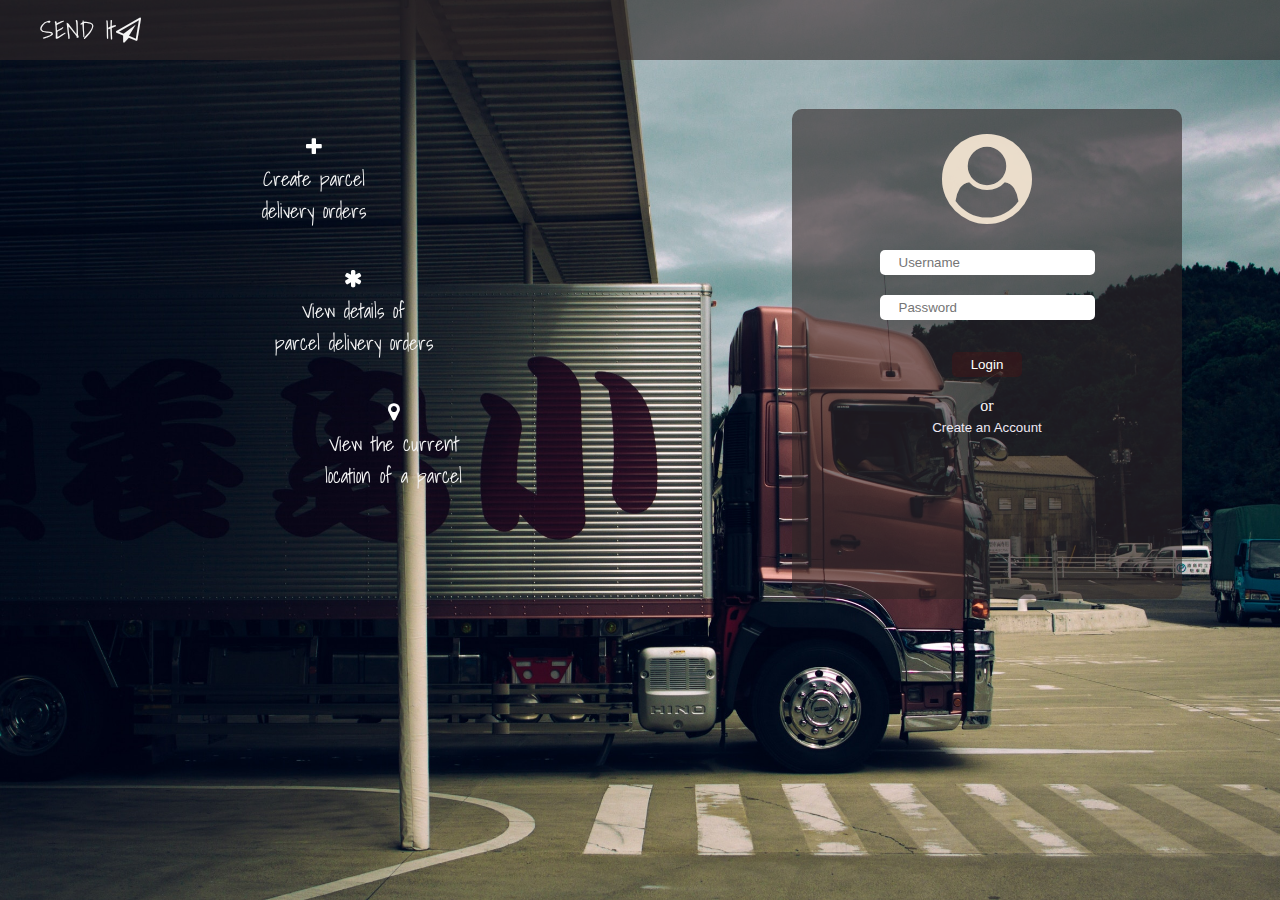
==== index.html @ 05535419 "[Finishes #161681718] Add index file" ====
<!DOCTYPE html>
<html>
<head>
    <meta charset="utf-8" />
    <meta http-equiv="X-UA-Compatible" content="IE=edge">
    <title>SendIT</title>
    <meta name="viewport" content="width=device-width, initial-scale=1">
    <link rel="stylesheet" type="text/css" media="screen" href="assets/styles/index.css" />
    <link rel="stylesheet" href="https://cdnjs.cloudflare.com/ajax/libs/font-awesome/4.7.0/css/font-awesome.min.css">
    <script src="scripts/index.js"></script>
</head>
<body>
    <header>
        <div class="brand">
            <span>SEND It<i class="fa fa-paper-plane-o"></i></span>
        </div>
    </header>
    <section>
        <div class="left_container">
            <table>
                <tr>
                    <td>
                        <i class="fa fa-plus"></i><br>
                        <span>Create parcel <br>delivery orders</span>
                    </td>       
                </tr>
                <tr>
                    <td style="padding-left:80px">
                        <i class="fa fa-asterisk"></i><br>
                        <span>View details of <br>parcel delivery orders</span>
                    </td>         
                </tr>
                <tr>
                    <td style="padding-left:160px">
                        <i class="fa fa-map-marker"></i><br>
                        <span>View the current <br>location of a parcel</span>
                    </td>
                </tr>
            </table>
        </div>
        <div class="right_container">
            <div id="login">
                <div class="icon">
                    <i class="fa fa-user-circle"></i>
                </div><br>
                <form>
                    <input type="text" id="uname" placeholder="Username" required>
                    <input type="password" id="password" placeholder="Password" required><br>
                    <p id="err"></p>
                    <button class="loginButton" onclick="validate_login(); return false;">Login</button><br>  
                    <span>or</span><br>
                    <button class="option" onclick="focussignup()">Create an Account</button>
                </form>
            </div>
            <div id="signup">
                <div class="icon">
                    <i class="fa fa-user-plus"></i>
                </div><br>
                <form>
                    <input type="text" id="fname" placeholder="First Name" required>
                    <input type="text" id="lname" placeholder="Last Name" required>
                    <input type="email" id="email" placeholder="Email" required>
                    <input type="password" id="password" placeholder="Password" required>
                    <input type="password" id="cpassword" placeholder="Confirm Password" required>
                    <p id="err"></p>
                    <button class="signupButton" onclick="validate_signup(); return false;">Create Account</button>  <span style="color:whitesmoke;">or</span> <button class="option" onclick="focusLogin()">Login Instead</button>
                </form>
            </div>
            
        </div>
    </section>
</body>
</html>
---- assets/styles/index.css ----
@import url('https://fonts.googleapis.com/css?family=Shadows+Into+Light');

html{
    background: url(../images/indexBg.jpg) center fixed;
    background-size: cover;
}

header{
    top: 0;
    left: 0;
    z-index: 1;
    position: fixed;
    width: 100%;
    background-color: rgb(48, 39, 39, 0.6);
    height: 60px;
}

.brand{
    float: left;
    color: white;
    font-size: 25px;
    padding: 10px;
    margin-left: 30px;
    font-family: 'Shadows Into Light', cursive;
}

.left_container{
    height: 100%;
    top: 0;
    left: 0;
    position: fixed;
    width: 50%;
    margin-top: 60px;
}

.left_container table{
    margin-left: 10%;
    margin-top: 8%;
    width: 500px;
    height: 400px;
}

.left_container table td{
    font-family: 'Shadows Into Light', cursive;
    text-align: center;
    font-size: 20px;
    color: white;
}

.left_container table td:hover{
    font-weight: bolder;
    font-size: 35px;
}

.right_container{
    background-color: rgb(48, 39, 39, 0.6);
    border-radius: 10px;
    height: 450px;
    float: right;
    margin-right: 90px;
    margin-top: 8%;
    width: 350px;
    padding: 20px;
    z-index: 2;
}

.icon{
    text-align: center;
    font-size: 90px;
    opacity: 0.9;
    color: antiquewhite;
}

#signup{
    margin: auto;
    text-align: center;
    display: none;
}

#login{
    margin: auto;
    text-align: center;
}

.right_container input, .right_container button{
    border: none;
    margin-bottom:20px;
    padding: 5px 19px;
    border-radius: 5px;
}

.loginButton{
    border: none;
    padding: 5px 11px;
    background-color: rgba(82, 18, 18, 0.336);
    color: white;
    cursor: pointer;
}

.option{
    color: rgb(238, 232, 243);
    background-color: inherit;
    cursor: pointer;
}

.signupButton{
    border: none;
    padding: 5px 11px;
    background-color: rgba(82, 18, 18, 0.336);
    color: white;
    cursor: pointer;
}

span{
    color:whitesmoke;
}

#err{
    color:rgb(240, 57, 57);
    font-size: 12px;
    font-weight: bold;
}

@media only screen and (max-width: 800px){
    .left_container{
        display: none;
    }

    .right_container{
        /* margin: auto; */
        display: flex;
        justify-content: center;
        align-items: center;
        width: 60%;
        margin-top: 20%;
    }
    .right_container input{
        width: 150px;
    }
}

@media screen and (max-width: 1000px) and (min-width: 800px){
    .left_container{
        display: block;
        margin-left: 0;
    }
    .left_container table{
        margin-left: 0;
        margin-top: 8%;
        width: 300px;
        height: 400px;
    }
    .right_container{
        float: right;
        margin-right: 10%;
        margin-top: 12%;
        width: 350px;


    }

}
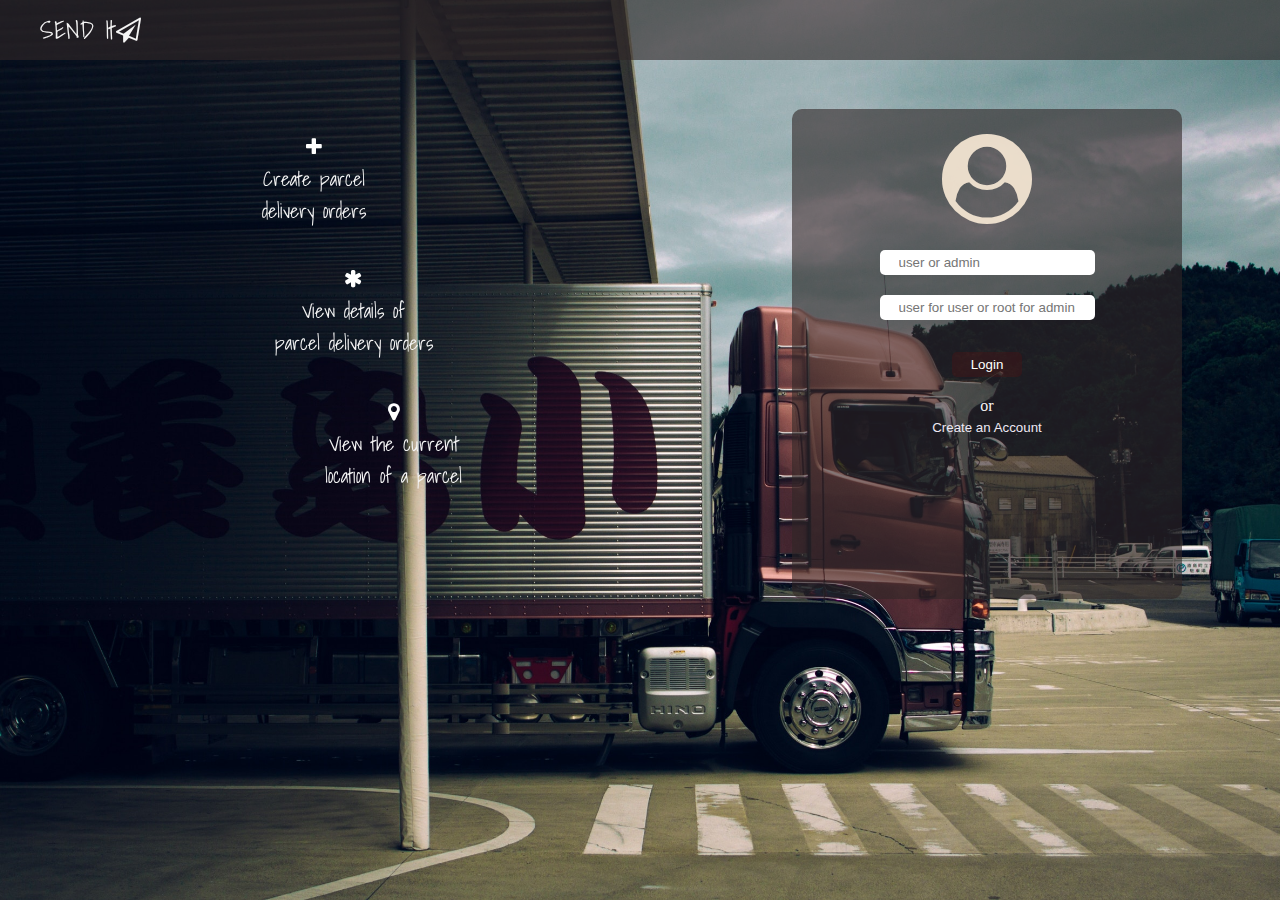
==== commit ad8692e9: "[Finishes #161910996] Make readme more descriptive" ====
--- a/index.html
+++ b/index.html
@@ -44,8 +44,8 @@
                     <i class="fa fa-user-circle"></i>
                 </div><br>
                 <form>
-                    <input type="text" id="uname" placeholder="Username" required>
-                    <input type="password" id="password" placeholder="Password" required><br>
+                    <input type="text" id="uname" placeholder="user or admin" required>
+                    <input type="password" id="password" placeholder="user for user or root for admin" required><br>
                     <p id="err"></p>
                     <button class="loginButton" onclick="validate_login(); return false;">Login</button><br>  
                     <span>or</span><br>
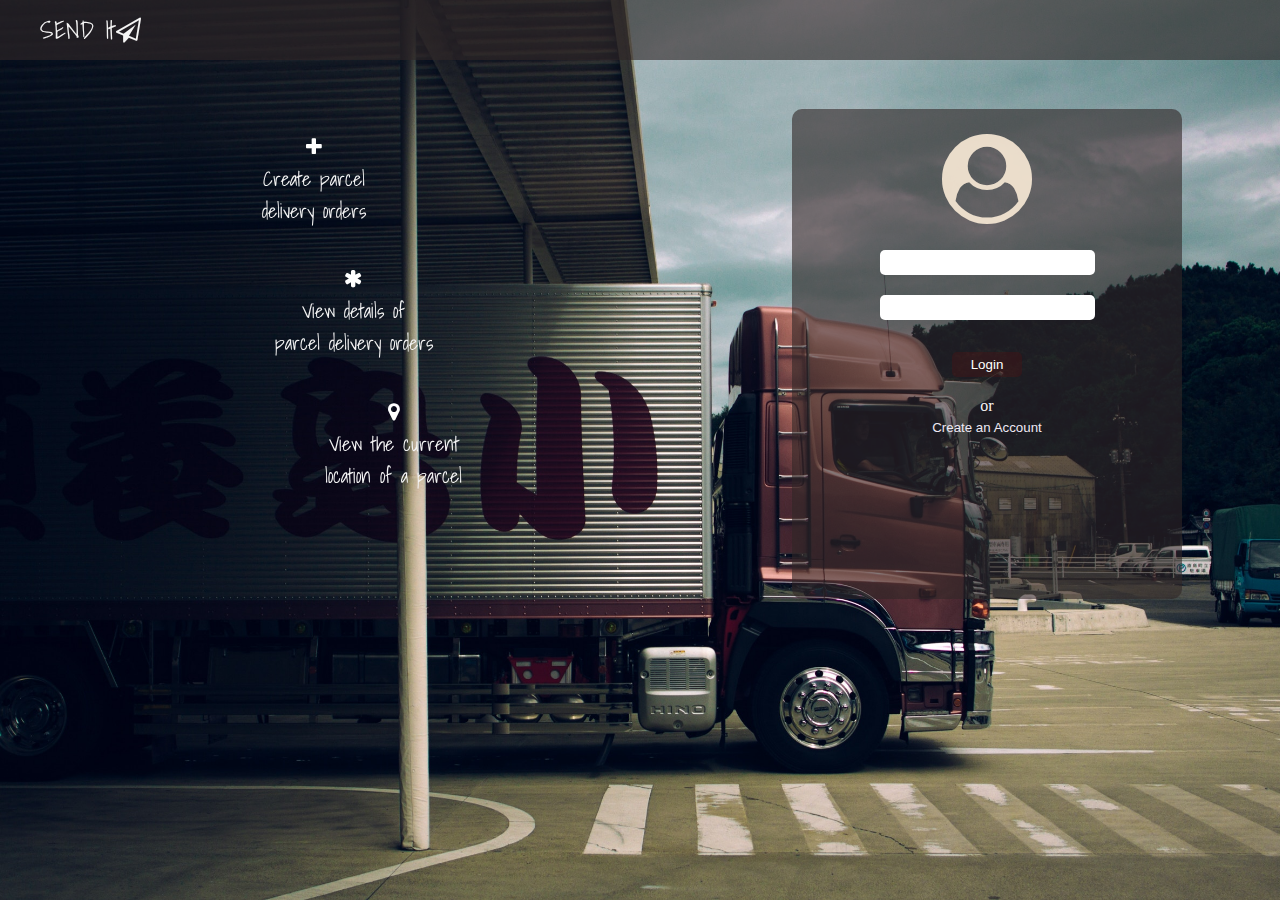
==== commit 5de096b0: "[Finishes #162230974] Power up the login feature" ====
--- a/index.html
+++ b/index.html
@@ -44,8 +44,8 @@
                     <i class="fa fa-user-circle"></i>
                 </div><br>
                 <form>
-                    <input type="text" id="uname" placeholder="user or admin" required>
-                    <input type="password" id="password" placeholder="user for user or root for admin" required><br>
+                    <input type="text" id="user_name" required>
+                    <input type="password" id="user_password" required><br>
                     <p id="err"></p>
                     <button class="loginButton" onclick="validate_login(); return false;">Login</button><br>  
                     <span>or</span><br>
@@ -57,12 +57,10 @@
                     <i class="fa fa-user-plus"></i>
                 </div><br>
                 <form>
-                    <input type="text" id="fname" placeholder="First Name" required>
-                    <input type="text" id="lname" placeholder="Last Name" required>
-                    <input type="email" id="email" placeholder="Email" required>
-                    <input type="password" id="password" placeholder="Password" required>
-                    <input type="password" id="cpassword" placeholder="Confirm Password" required>
-                    <p id="err"></p>
+                    <input type="text" id="user_name" placeholder="User Name" required>
+                    <input type="email" id="user_email" placeholder="Email" required>
+                    <input type="password" id="user_password" placeholder="Password" required>
+                    <p id="errs"></p>
                     <button class="signupButton" onclick="validate_signup(); return false;">Create Account</button>  <span style="color:whitesmoke;">or</span> <button class="option" onclick="focusLogin()">Login Instead</button>
                 </form>
             </div>
--- a/assets/styles/index.css
+++ b/assets/styles/index.css
@@ -115,7 +115,7 @@
     color:whitesmoke;
 }
 
-#err{
+#err, #errs{
     color:rgb(240, 57, 57);
     font-size: 12px;
     font-weight: bold;
@@ -132,7 +132,9 @@
         justify-content: center;
         align-items: center;
         width: 60%;
-        margin-top: 20%;
+        float: none;
+        margin: auto;
+        margin-top: 30%;
     }
     .right_container input{
         width: 150px;
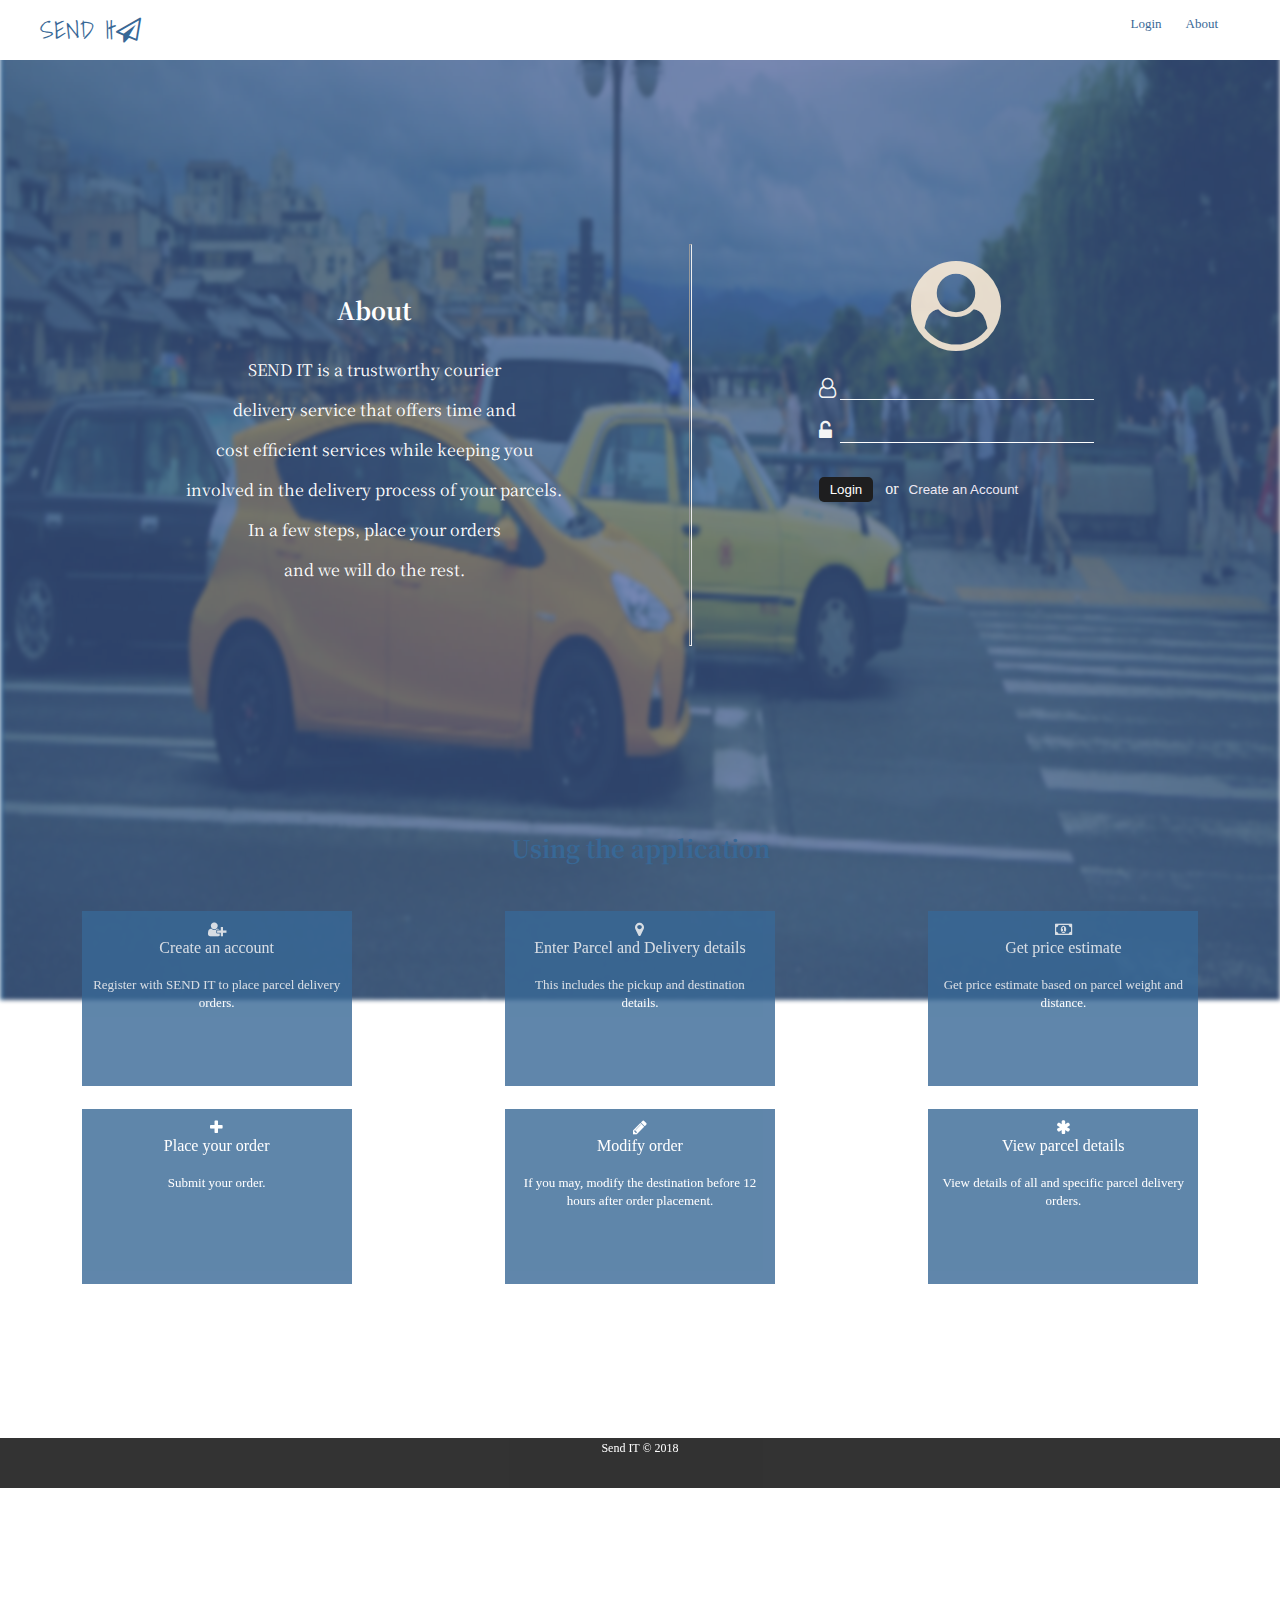
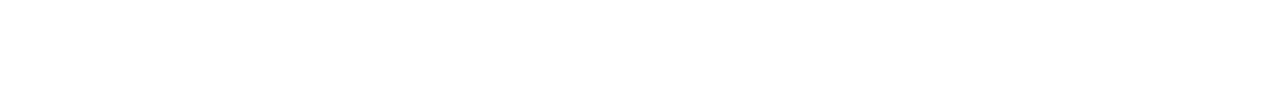
==== commit 7b0a3df8: "Implement pagination" ====
--- a/index.html
+++ b/index.html
@@ -5,67 +5,151 @@
     <meta http-equiv="X-UA-Compatible" content="IE=edge">
     <title>SendIT</title>
     <meta name="viewport" content="width=device-width, initial-scale=1">
+    <link href="../../assets/images/icon.png" rel="icon">
     <link rel="stylesheet" type="text/css" media="screen" href="assets/styles/index.css" />
     <link rel="stylesheet" href="https://cdnjs.cloudflare.com/ajax/libs/font-awesome/4.7.0/css/font-awesome.min.css">
     <script src="scripts/index.js"></script>
+    <script src="scripts/custom.js"></script>
 </head>
 <body>
     <header>
         <div class="brand">
             <span>SEND It<i class="fa fa-paper-plane-o"></i></span>
         </div>
+        <ul>
+            <li><a href="#about"> About</a></li>
+            <li><a href="#login"> Login</a></li>
+        </ul>
     </header>
-    <section>
-        <div class="left_container">
-            <table>
-                <tr>
-                    <td>
-                        <i class="fa fa-plus"></i><br>
-                        <span>Create parcel <br>delivery orders</span>
-                    </td>       
-                </tr>
-                <tr>
-                    <td style="padding-left:80px">
-                        <i class="fa fa-asterisk"></i><br>
-                        <span>View details of <br>parcel delivery orders</span>
-                    </td>         
-                </tr>
-                <tr>
-                    <td style="padding-left:160px">
-                        <i class="fa fa-map-marker"></i><br>
-                        <span>View the current <br>location of a parcel</span>
-                    </td>
-                </tr>
-            </table>
-        </div>
-        <div class="right_container">
-            <div id="login">
-                <div class="icon">
-                    <i class="fa fa-user-circle"></i>
-                </div><br>
-                <form>
-                    <input type="text" id="user_name" required>
-                    <input type="password" id="user_password" required><br>
-                    <p id="err"></p>
-                    <button class="loginButton" onclick="validate_login(); return false;">Login</button><br>  
-                    <span>or</span><br>
-                    <button class="option" onclick="focussignup()">Create an Account</button>
-                </form>
+    <section >
+        <div class="first">
+            <img src="../assets/images/homePg.png">
+            <div class="right_container">
+                <div class="toptext">
+                    <h2>About</h2>
+                        SEND IT is a trustworthy courier<br> 
+                        delivery service that offers time and <br>
+                        cost efficient services while keeping you <br>
+                        involved in the delivery process of your parcels. <br>
+                        In a few steps, place your orders <br>
+                        and we will do the rest.   
+                </div>
+
+                <hr>
+
+                <div id="login">
+                    <div class="icon">
+                        <i class="fa fa-user-circle"></i>
+                    </div><br>
+                    <form>
+                        <span id="ics"><i class="fa fa-user-o "></i></span>  <input type="text" id="login_name" required><br>
+                        <span id="ics"><i class="fa fa-unlock-alt"></i></span> &nbsp;<input type="password" id="login_password" required><br>
+                        <p id="err"></p>
+                        <button class="loginButton" onclick="login(); return false;">Login</button> &nbsp;
+                        <span>or</span>
+                        <button class="option" onclick="signupContainer();">Create an Account</button>
+                    </form>
+                </div>
+
+                <div id="signup">
+                    <div class="icon">
+                        <i class="fa fa-user-plus"></i>
+                    </div><br>
+                    <form name="signupform">
+                        <!-- <span id="ics"><i class="fa fa-user-o "></i></span> <input type="text" id="user_name" placeholder="User Name" pattern="[A-Za-z]+" title="Must be letters" required><br> -->
+                        <div class="tooltip">
+                            <span id="ics"><i class="fa fa-user-o "></i></span> <input type="text" id="user_name" placeholder="User Name" pattern="[A-Za-z]+" title="Must be letters" required>
+                            <span id="err1"></span>
+                        </div><br>
+                        <div class="tooltip">
+                            <span id="ics"><i class="fa fa-envelope-o "></i></span> <input type="email" id="user_email" placeholder="Email" pattern="[a-z0-9._%+-]+@[a-z0-9.-]+\.[a-z]{2,}$" title="Please enter a valid email addess. For example example@gmail.com" required><br>
+                            <span id="er2"></span>
+                            <span class="tooltiptext" id="errs"></span>
+                        </div><br>
+                        <!-- <p id="err1"></p> -->
+                        <!-- <span id="ics"><i class="fa fa-envelope-o "></i></span> <input type="email" id="user_email" placeholder="Email" pattern="[a-z0-9._%+-]+@[a-z0-9.-]+\.[a-z]{2,}$" title="Please enter a valid email addess. For example example@gmail.com" required><br>
+                        <p id="err2"></p> -->
+                        <span id="ics"><i class="fa fa-phone "></i></span> 
+                        <select id="country" name="country">
+                            <option data-countryCode="UG" value="256" selected>UG (+256)</option>
+                        </select> <input type="tel" id="user_mobile" placeholder="0772123456" pattern="[0][7][1-9][0-9][0-9]{3}[0-9]{3}" maxlength="10" minlength="10" title="Must start with 07 and be 10 numbers long" required>
+                        <span id="er3"></span><br>
+                        <span id="ics"><i class="fa fa-unlock-alt "></i></span> &nbsp;<input type="password" id="user_password" placeholder="Password" required pattern=".{9,}" title="Must be more 9 or more characters long">
+                        <span id="er4"></span><br>
+                        <span id="ics"><i class="fa fa-unlock-alt "></i></span> &nbsp;<input type="password" id="confirm_user_password" placeholder="Confirm Password" required>
+                        <p id="passworderr"></p>
+                        <!-- <p id="errs"></p> -->
+                        <button class="signupButton" onclick="signup(); return false;">Create Account</button>&nbsp;  <span style="color:whitesmoke;"> or</span>  <button class="option" onclick="loginContainer();">Login Instead</button>
+                    </form>
+                </div>
             </div>
-            <div id="signup">
-                <div class="icon">
-                    <i class="fa fa-user-plus"></i>
-                </div><br>
-                <form>
-                    <input type="text" id="user_name" placeholder="User Name" required>
-                    <input type="email" id="user_email" placeholder="Email" required>
-                    <input type="password" id="user_password" placeholder="Password" required>
-                    <p id="errs"></p>
-                    <button class="signupButton" onclick="validate_signup(); return false;">Create Account</button>  <span style="color:whitesmoke;">or</span> <button class="option" onclick="focusLogin()">Login Instead</button>
-                </form>
+        </div>   
+    </section>   
+
+    <section >
+        <div id="about">
+            <div class="abouttext">
+                <h2>About</h2>
+                <p>
+                    SEND IT is a trustworthy courier delivery service that offers time and
+                    cost efficient services while keeping you involved in the delivery process of your parcels.
+                    In a few steps, place your orders and we will do the rest.  
+                </p> 
             </div>
-            
+            <div class="text">
+                <h2>Using the application</h2>
+            </div>
+                
+            <div class="grid-container">
+                <div>
+                    <i class="fa fa-user-plus"></i><br>Create an account<br><br>
+                    <span>Register with SEND IT to place parcel delivery orders.</span>
+                </div>
+                    
+                <div>
+                    <i class="fa fa-map-marker"></i><br>Enter Parcel and Delivery details<br><br>
+                    <span> This includes the pickup and destination details.</span>
+                </div>
+                
+                <div>
+                    <i class="fa fa-money"></i><br>Get price estimate<br><br>
+                    <span>Get price estimate based on parcel weight and distance.</span>
+                </div>
+
+                <div>
+                    <i class="fa fa-plus"></i><br>Place your order<br><br>
+                    <span>Submit your order.</span>
+                </div>
+
+                <div>
+                    <i class="fa fa-pencil"></i><br>Modify order<br><br>
+                    <span>If you may, modify the destination before 12 hours after order placement.</span>
+                </div>
+                    
+                <div>
+                    <i class="fa fa-asterisk"></i><br>View parcel details<br><br>
+                    <span>View details of all and specific parcel delivery orders.</span>
+                </div>  
+            </div>
         </div>
     </section>
+
+    <div id="popup" class="popup">
+        <div class="popup-content">
+            <div class="popup-header">
+            </div>
+            <div class="popup-body">
+                <p id="msg"></p>
+            </div>
+            <div class="popup-footer">
+                <button id="ok">OK</button>
+            </div>
+        </div>
+    </div>
+
+    <footer>
+        <span>Send IT &copy; 2018</span>
+    </footer>
+
 </body>
 </html>--- a/assets/styles/index.css
+++ b/assets/styles/index.css
@@ -1,9 +1,49 @@
 @import url('https://fonts.googleapis.com/css?family=Shadows+Into+Light');
+@import url('https://fonts.googleapis.com/css?family=Noto+Serif+TC');
+
+.tooltip {
+    position: relative;
+    /* display: inline-block; */
+  }
+  
+  .tooltip .tooltiptext {
+    display: none;
+    /* visibility: hidden; */
+    width:250px;
+    background-color: white;
+    color: red;
+    text-align: center;
+    border-radius: 6px;
+    padding: 1px 0;
+    position: absolute;
+    z-index: 1;
+    top: 70%;
+    left: 30%;
+    margin-left: -60px;
+  }
+  
+  .tooltip .tooltiptext::after {
+    content: "";
+    position: absolute;
+    bottom: 100%;
+    left: 50%;
+    margin-left: -5px;
+    border-width: 5px;
+    border-style: solid;
+    border-color: transparent transparent white transparent;
+  }
+  
+  .tooltip:hover .tooltiptext {
+    visibility: visible;
+  }
+
+
 
 html{
-    background: url(../images/indexBg.jpg) center fixed;
-    background-size: cover;
-}
+    /* background-color: rgb(56, 104, 150); */
+    background-color: white;
+}
+
 
 header{
     top: 0;
@@ -11,58 +51,188 @@
     z-index: 1;
     position: fixed;
     width: 100%;
-    background-color: rgb(48, 39, 39, 0.6);
+    /* background-color:rgb(56, 104, 150, 0.8); */
+    background-color: white;
+    color: rgb(56, 104, 150);
+    /* opacity: 0.8; */
     height: 60px;
+    margin-bottom: 10%;
 }
 
 .brand{
     float: left;
-    color: white;
     font-size: 25px;
     padding: 10px;
     margin-left: 30px;
     font-family: 'Shadows Into Light', cursive;
 }
 
-.left_container{
+.brand span{
+    color: rgb(56, 104, 150);
+}
+
+ul{
+    list-style-type: none;
+    margin: 0;
+    padding: 0;
+    overflow: hidden;
+    margin-right: 50px;  
+}
+
+li{
+    float: right;   
+}
+
+li a {
+    display: inline-block;
+    /* color: white; */
+    color: rgb(56, 104, 150);
+    text-align: center;
+    padding: 16px 12px;
+    text-decoration: none;
+    font-size: 13px;
+    height: 28px;
+}
+
+li a:hover{
+    /* background-color: white;
+    color: rgb(30, 30, 31); */
+    background-color: rgb(56, 104, 150);
+    color: white;
+}
+
+.first{
+    /* margin-top: 10%; */
+    margin-bottom: 10%;
     height: 100%;
+    background-color: rgb(253, 253, 253);
+
     top: 0;
+    position: absolute;
     left: 0;
-    position: fixed;
-    width: 50%;
-    margin-top: 60px;
-}
-
-.left_container table{
-    margin-left: 10%;
-    margin-top: 8%;
-    width: 500px;
-    height: 400px;
-}
-
-.left_container table td{
-    font-family: 'Shadows Into Light', cursive;
+    background-position: center;
+    width: 100%;
+    padding-top: 100px;
+}
+
+.first img{
+    top: 0;
+    position: absolute;
+    left: 0;
+    background-position: center;
+    width: 100%;
+    height:100%;
+    filter: blur(2px);
+    -webkit-filter: blur(2px);
+    
+    
+}
+
+.right_container{
+    padding-top: 10%;
+    display: grid;
+    align-content: space-evenly;
+    grid-template-columns: auto auto auto;
+    grid-gap: 10px;
+    padding: 10px;
+    /* background-color: rgb(56, 104, 150, 0.8); */
+    border-radius: 10px;
+    height: 70%;
+    width: 80%;
+    padding: 30px;
+    margin: auto;
+    /* z-index: 2; */
+    position: relative;
+    /* margin-bottom: 10%; */
+}
+
+.right-container > div{
     text-align: center;
-    font-size: 20px;
-    color: white;
-}
-
-.left_container table td:hover{
-    font-weight: bolder;
-    font-size: 35px;
-}
-
-.right_container{
-    background-color: rgb(48, 39, 39, 0.6);
-    border-radius: 10px;
-    height: 450px;
+    padding: 20px;
+    width: 150px;
+}
+
+.right_container input, .right_container button{
+    border: none;
+    margin-bottom:20px;
+    /* padding: 5px 19px; */ 
+}
+
+.right_container input{
+    background-color: inherit;
+    border-bottom-color: white;
+    border-bottom-width: 1px;
+    border-bottom-style: ridge;
+    color: white;
+    width: 250px;
+}
+
+#user_mobile{
+    width: 160px;
+}
+
+#country{
+    /* background-color: rgb(56, 104, 150); */
+    background-color:  rgb(30, 30, 31);
+    border: none;
+    padding: 3px;
+    border-radius: 5px;
+    color: white;
+}
+
+input:focus:invalid, input:invalid {
+    /* insert your own styles for invalid form input */
+    -moz-box-shadow: none;
+    /* border-color: red; */
+    color: rgb(218, 12, 12);
+    font-size: 14px;
+    /* opacity: 0.8; */
+  }
+
+.right_container .loginButton, .right_container .signupButton{
+    padding: 5px 11px;
+    background-color:  rgb(30, 30, 31);
+    color: white;
+    cursor: pointer;
+    border-radius: 5px;
+}
+
+#signup, #login{
+    /* text-align: center; */
+    margin: auto;
+    margin-top:5%;   
+}
+
+#signup{
+    display: none;
+}
+
+#ics{
+    font-size:20px;
+}
+
+::placeholder{ 
+    color: rgb(216, 214, 214);
+    opacity: 1;
+}
+
+#err, #errs, #passworderr{
+    color:rgb(240, 57, 57);
+    font-size: 14px;
+    font-weight: bold;
+}
+
+/* #err1, #err2{
+    
+    font-size: 12px;
+    margin-top: 0;
+    color: rgb(219, 13, 13);
+    width:250px;
+    font-family: 'Noto Serif TC', serif;
+    background-color: #fefefe;
     float: right;
-    margin-right: 90px;
-    margin-top: 8%;
-    width: 350px;
-    padding: 20px;
-    z-index: 2;
-}
+    margin-left: 30px;
+} */
 
 .icon{
     text-align: center;
@@ -71,94 +241,456 @@
     color: antiquewhite;
 }
 
-#signup{
-    margin: auto;
-    text-align: center;
-    display: none;
-}
-
-#login{
-    margin: auto;
-    text-align: center;
-}
-
-.right_container input, .right_container button{
-    border: none;
-    margin-bottom:20px;
-    padding: 5px 19px;
-    border-radius: 5px;
-}
-
-.loginButton{
-    border: none;
-    padding: 5px 11px;
-    background-color: rgba(82, 18, 18, 0.336);
-    color: white;
-    cursor: pointer;
-}
-
 .option{
     color: rgb(238, 232, 243);
     background-color: inherit;
     cursor: pointer;
 }
 
-.signupButton{
-    border: none;
-    padding: 5px 11px;
-    background-color: rgba(82, 18, 18, 0.336);
-    color: white;
-    cursor: pointer;
-}
-
 span{
     color:whitesmoke;
 }
 
-#err, #errs{
-    color:rgb(240, 57, 57);
+hr{
+    width:1px; 
+    height:400px;
+}
+
+.abouttext{
+    display: none;
+}
+
+.text{
+    /* color: black; */
+    color: rgb(56, 104, 150);
+}
+
+.toptext, .abouttext{
+    color: white;
+}
+
+.text, .toptext, .abouttext{
+    text-align: center;
+    font-family: 'Noto Serif TC', serif;
+    line-height: 30pt;
+}
+
+
+
+.toptext{
+    margin-top:7%;
+}
+
+.grid-container {
+    display: grid;
+    height: 400px;
+    align-content: space-evenly;
+    grid-template-columns: auto auto auto;
+    grid-gap: 10px;
+    /* background-color: rgb(56, 104, 150); */
+    padding: 10px;
+    position: relative;
+    z-index: 1;
+    
+    
+}
+
+#about{
+    /* background-color: rgb(56, 104, 150); */
+    /* background-color: green; */
+    margin: auto;
+    /* padding: 50px; */
+    margin-top: 800px;
+    height: 100%;
+    position: absolute;
+    display: block;
+    /* justify-content: center; */
+    /* align-items: center; */
+    width: 100%;
+    left: 0;
+    /* padding-bottom: 30px; */
+}
+  
+.grid-container > div {
+    /* background-color: rgba(250, 248, 248, 0.8); */
+    /* background-color: black; */
+    background-color: rgb(56, 104, 150);
+    opacity: 0.8;
+    text-align: center;
+    padding: 10px;
+    font-size: 16px;
+    width: 250px;
+    margin: auto;
+    border-color: black;
+    border-width: 10px;
+    color: white;
+    height: 155px;
+}
+
+.grid-container > div span {
+    font-size: 13px;
+    color: white;
+}
+
+
+.popup {
+    display: none; 
+    position: fixed; 
+    z-index: 1; 
+    padding-top: 100px;
+    left: 0;
+    top: 0;
+    width: 100%; 
+    height: 100%; 
+    overflow: auto; 
+    background-color: rgba(0,0,0,0.4);
+}
+
+.popup-content {
+    background-color: #fefefe;
+    margin: auto;
+    border: 1px solid #888;
+    width: 32%;
+}
+
+.popup-header {
+    padding: 22px 16px;
+    background-color:rgb(56, 104, 150);
+    color: white;
     font-size: 12px;
-    font-weight: bold;
-}
-
-@media only screen and (max-width: 800px){
-    .left_container{
+}
+
+.popup-body {
+    padding: 3%;
+    font-size: 17px;
+    color: rgb(30, 30, 31);    
+}
+
+.popup-footer {
+    padding: 22px 16px;
+    background-color:rgb(56, 104, 150);
+    color: white;
+    font-size: 12px;
+}
+
+.popup-footer button {
+    padding: 5px 15px;
+    color: rgb(30, 30, 31);
+    font-size: 12px;
+    border: none;
+    border-radius: 3px;
+    margin-left: 45%;
+}
+
+.popup-footer button:hover {
+    color: rgb(30, 30, 31);
+    background-color: white;
+}
+
+
+footer{
+    /* bottom: 0;
+    left: 0;
+    position: relative;
+    right: 0; */
+    width: 100%;
+    /* background-color: rgb(56, 104, 150); */
+    background-color: black;
+    opacity: 0.8;
+    height: 50px;
+    text-align: center;
+    right: 0;
+    margin: auto;
+    /* padding: 50px; */
+    margin-top: 1430px;
+    /* height: 100%; */
+    position: absolute;
+    /* display: block; */
+    /* justify-content: center; */
+    /* align-items: center; */
+    /* width: 100%; */
+    /* left: 0; */
+    /* padding-bottom: 100px; */
+    
+}
+
+footer span{
+    color: white;
+    font-size: 12px;
+    padding-top: 50px;
+}
+
+@media only screen and (max-width: 400px){
+    .toptext, hr{
+        display: none
+    }
+
+    .brand{
+        /* font-size: 20px; */
+        margin-left: 5px;
+    }
+    
+    ul{
+        margin-right: 0px;  
+    }
+    
+    .first{
+        margin-top: 40%;
+    }
+    
+    .first img{
+        /* height:130%; */
+        
+    }
+    
+    .right_container{
+        height: 450px;
+        width: 60%;
+    }
+        
+    .right_container .loginButton, .right_container .signupButton{
+        font-size: 10px;
+    }
+    
+    .right_container input{
+        width: 80%;
+    }
+
+    #ics{
+        font-size:15px;
+    }
+        
+    #err, #errs{
+        font-size: 12px;
+    }
+    
+    .option{
+        font-size: 10px;
+    }
+    
+    span{
+        font-size: 10px;
+    }
+    
+  
+    .abouttext{
+        display: block;
+        line-height: 25pt;
+        font-size: 12px;
+    }
+
+    .text{
         display: none;
     }
-
+    
+    #about{
+        background-color: rgb(30, 30, 31);
+        margin: auto;
+        padding: 50px;
+        margin-top: 15%;
+    }
+   
+    
+    .grid-container {
+        grid-template-columns: auto auto;
+        justify-content: center;  
+    }
+     
+    .grid-container > div {
+        padding: 10px;
+        font-size: 12px;
+        width: 100px;
+        height: 100px;
+    }
+    
+    .grid-container > div span {
+        font-size: 8px;
+    }
+    
+    .popup {
+        display: none; 
+        position: fixed; 
+        z-index: 1; 
+        padding-top: 100px;
+        left: 0;
+        top: 0;
+        width: 100%; 
+        height: 100%; 
+        overflow: auto; 
+        background-color: rgba(0,0,0,0.4);
+    }
+    
+    .popup-content {
+        background-color: #fefefe;
+        margin: auto;
+        border: 1px solid #888;
+        width: 32%;
+    }
+    
+    .popup-header {
+        padding: 22px 16px;
+        background-color:rgb(30, 30, 31);
+        color: white;
+        font-size: 12px;
+    }
+    
+    .popup-body {
+        padding: 3%;
+        font-size: 15px;
+        color: rgb(30, 30, 31);    
+    }
+    
+    .popup-footer {
+        padding: 22px 16px;
+        background-color:rgb(30, 30, 31);
+        color: white;
+        font-size: 12px;
+    }
+    
+    .popup-footer button {
+        padding: 5px 15px;
+        color: rgb(30, 30, 31);
+        font-size: 12px;
+        border: none;
+        border-radius: 3px;
+        margin-left: 45%;
+    }
+    
+}
+
+@media only screen and (max-width: 700px) and (min-width: 400px){
+    .toptext, hr{
+        display: none
+    }
+
+    .brand{
+        font-size: 20px;
+        margin-left: 10px;
+    }
+    
+    ul{
+        margin-right: 10px;  
+    }
+    
+    .first{
+        margin-top: 20%;
+    }
+    
+    .first img{
+        height:90%;
+        
+    }
+    
     .right_container{
-        /* margin: auto; */
-        display: flex;
-        justify-content: center;
-        align-items: center;
-        width: 60%;
-        float: none;
+        height: 350px;
+        width: 70%;
+    }
+        
+    .option, span, .right_container .loginButton, .right_container .signupButton{
+        font-size: 11px;
+    }
+    
+    .right_container input{
+        width: 90%;
+    }
+
+    #ics{
+        font-size:15px;
+    }
+        
+    #err, #errs{
+        font-size: 12px;
+    }
+    
+  
+    .abouttext{
+        display: block;
+        line-height: 25pt;
+        font-size: 14px;
+    }
+
+    .text{
+        display: none;
+    }
+    
+    #about{
+        margin-top: 10%;
+    }
+   
+    
+    .grid-container {
+        grid-template-columns: auto auto;
+        justify-content: center;  
+    }
+     
+    .grid-container > div {
+        padding: 10px;
+        font-size: 13px;
+        width: 120px;
+        height: 120px;
+    }
+    
+    .grid-container > div span {
+        font-size: 9px;
+    }
+    
+    .popup {
+        display: none; 
+        position: fixed; 
+        z-index: 1; 
+        padding-top: 100px;
+        left: 0;
+        top: 0;
+        width: 100%; 
+        height: 100%; 
+        overflow: auto; 
+        background-color: rgba(0,0,0,0.4);
+    }
+    
+    .popup-content {
+        background-color: #fefefe;
         margin: auto;
-        margin-top: 30%;
-    }
-    .right_container input{
-        width: 150px;
-    }
-}
-
-@media screen and (max-width: 1000px) and (min-width: 800px){
-    .left_container{
-        display: block;
-        margin-left: 0;
-    }
-    .left_container table{
-        margin-left: 0;
-        margin-top: 8%;
-        width: 300px;
-        height: 400px;
-    }
-    .right_container{
-        float: right;
-        margin-right: 10%;
-        margin-top: 12%;
-        width: 350px;
-
-
-    }
-
-}+        border: 1px solid #888;
+        width: 32%;
+    }
+    
+    .popup-header {
+        padding: 22px 16px;
+        background-color:rgb(30, 30, 31);
+        color: white;
+        font-size: 12px;
+    }
+    
+    .popup-body {
+        padding: 3%;
+        font-size: 15px;
+        color: rgb(30, 30, 31);    
+    }
+    
+    .popup-footer {
+        padding: 22px 16px;
+        background-color:rgb(30, 30, 31);
+        color: white;
+        font-size: 12px;
+    }
+    
+    .popup-footer button {
+        padding: 5px 15px;
+        color: rgb(30, 30, 31);
+        font-size: 12px;
+        border: none;
+        border-radius: 3px;
+        margin-left: 45%;
+    }
+}
+
+@media screen and (max-width: 900px) and (min-width: 700px){
+    .toptext{
+       
+        font-size: 13px;
+    }  
+
+    .grid-container > div {
+        width: 200px;
+    }
+}
